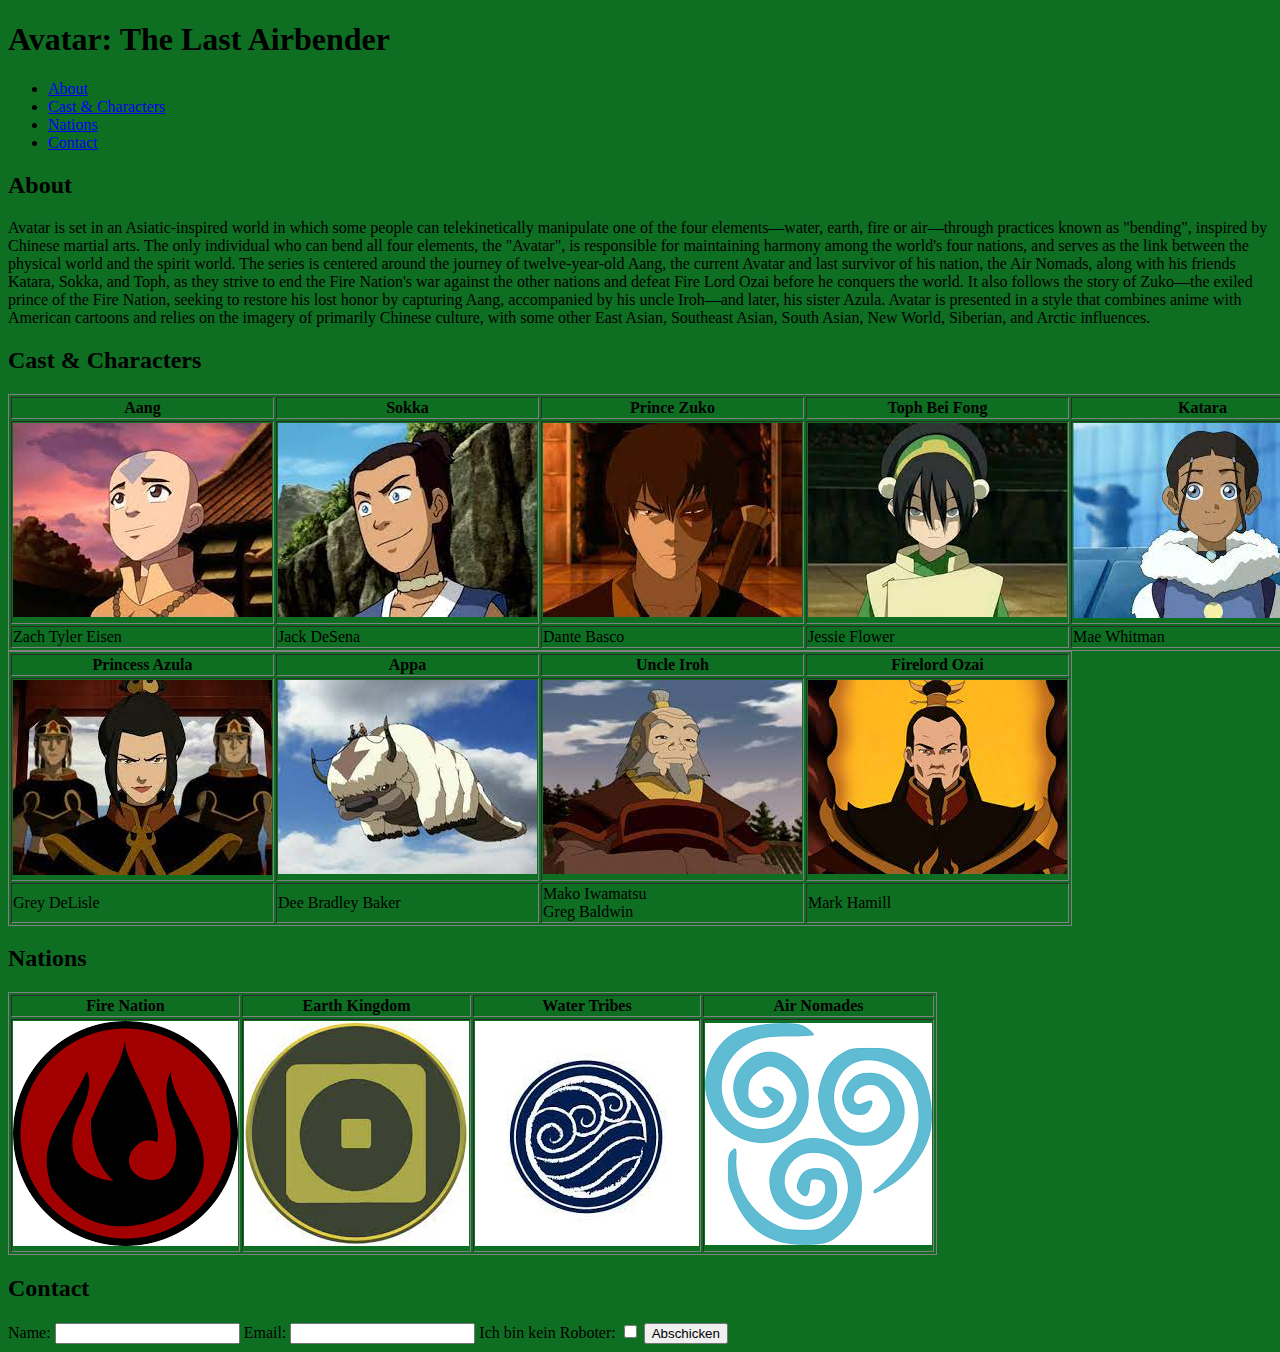
==== Eigen Seite.html @ f999af10 "Abgabe_Blauensteiner_3AAIF" ====
<!DOCTYPE html>
<html lang="en">
<head>
    <meta charset="UTF-8">
    <meta name="viewport" content="width=device-width, initial-scale=1.0">
    <title>A:TLA Infosite</title>
</head>
<body bgcolor="|E4F6F8|228">
    <h1>Avatar: The Last Airbender</h1>
    <nav>
        <ul>
            <li><a href="#about">About</a></li>
            <li><a href="#cast & characters">Cast & Characters</a></li>
            <li><a href="#nations">Nations</a></li>
            <li><a href="#contact">Contact</a></li>
        </ul>
    </nav>

    <section>
        <a name="about"></a>
        <h2>About</h2>
        <p>Avatar is set in an Asiatic-inspired world in which some people can telekinetically manipulate one of the four elements—water, earth, fire or air—through practices known as "bending", inspired by Chinese martial arts. The only individual who can bend all four elements, the "Avatar", is responsible for maintaining harmony among the world's four nations, and serves as the link between the physical world and the spirit world. The series is centered around the journey of twelve-year-old Aang, the current Avatar and last survivor of his nation, the Air Nomads, along with his friends Katara, Sokka, and Toph, as they strive to end the Fire Nation's war against the other nations and defeat Fire Lord Ozai before he conquers the world. It also follows the story of Zuko—the exiled prince of the Fire Nation, seeking to restore his lost honor by capturing Aang, accompanied by his uncle Iroh—and later, his sister Azula. Avatar is presented in a style that combines anime with American cartoons and relies on the imagery of primarily Chinese culture, with some other East Asian, Southeast Asian, South Asian, New World, Siberian, and Arctic influences.</p>
    </section>
    <section>
        <a name="cast & characters"></a>
        <h2>Cast & Characters</h2>
        <table border=2 frame=box>
           <thead>
                <tr>
                    <th>Aang</th>
                    <th>Sokka</th>
                    <th>Prince Zuko</th>
                    <th>Toph Bei Fong</th>
                    <th>Katara</th>
                </tr>
           </thead>
           <body>
            <tr>
                <td><img src="[data-uri]"></td>
                <td><img src="[data-uri]"></td>
                <td><img src="[data-uri]"></td>
                <td><img src="[data-uri]"></td>
                <td><img src="[data-uri]"></td>
             </tr>
             <tr>
                <td>Zach Tyler Eisen</td>
                <td>Jack DeSena</td>
                <td>Dante Basco</td>
                <td>Jessie Flower</td>
                <td>Mae Whitman</td>
             </tr>
           </body>
        </table>
        <table border=2 frame=box>
            <thaed>
                <tr>
                    <th>Princess Azula</th>
                    <th>Appa</th>
                    <th>Uncle Iroh</th>
                    <th>Firelord Ozai</th>
                </tr>
            </thaed>
            <tbody>
                <tr>
                    <td><img src="[data-uri]"></td>
                    <td><img src="[data-uri]"></td>
                    <td><img src="[data-uri]"></td>
                    <td><img src="[data-uri]"></td>
                </tr>
                <tr>
                    <td>Grey DeLisle</td>
                    <td>Dee Bradley Baker</td>
                    <td>Mako Iwamatsu<br>Greg Baldwin</td>
                    <td>Mark Hamill</td>
                </tr>
            </tbody>
        </table>
    </section>
    <section>
        <a name="nations"></a>
        <h2>Nations</h2>
            <table border=2 frame=box>
                <thead>
                    <tr>
                        <th>Fire Nation</th>
                        <th>Earth Kingdom</th>
                        <th>Water Tribes</th>
                        <th>Air Nomades</th>
                    </tr>
                </thead>
                <tbody>
                    <tr>
                        <td><img src="[data-uri]"></td>
                        <td><img src="[data-uri]"></td>
                        <td><img src="[data-uri]"></td>
                        <td><img src="[data-uri]"></td>
                    </tr>
                </tbody>
            </table>
    </section>
    <Section>
        <a name="contact"></a>
        <h2>Contact</h2>
        <form>
            Name: <input type="text">

            Email: <input type="text">

            Ich bin kein Roboter: <input type="checkbox">

            <button>Abschicken</button>
        </form>
    </Section>
</body>
</html>
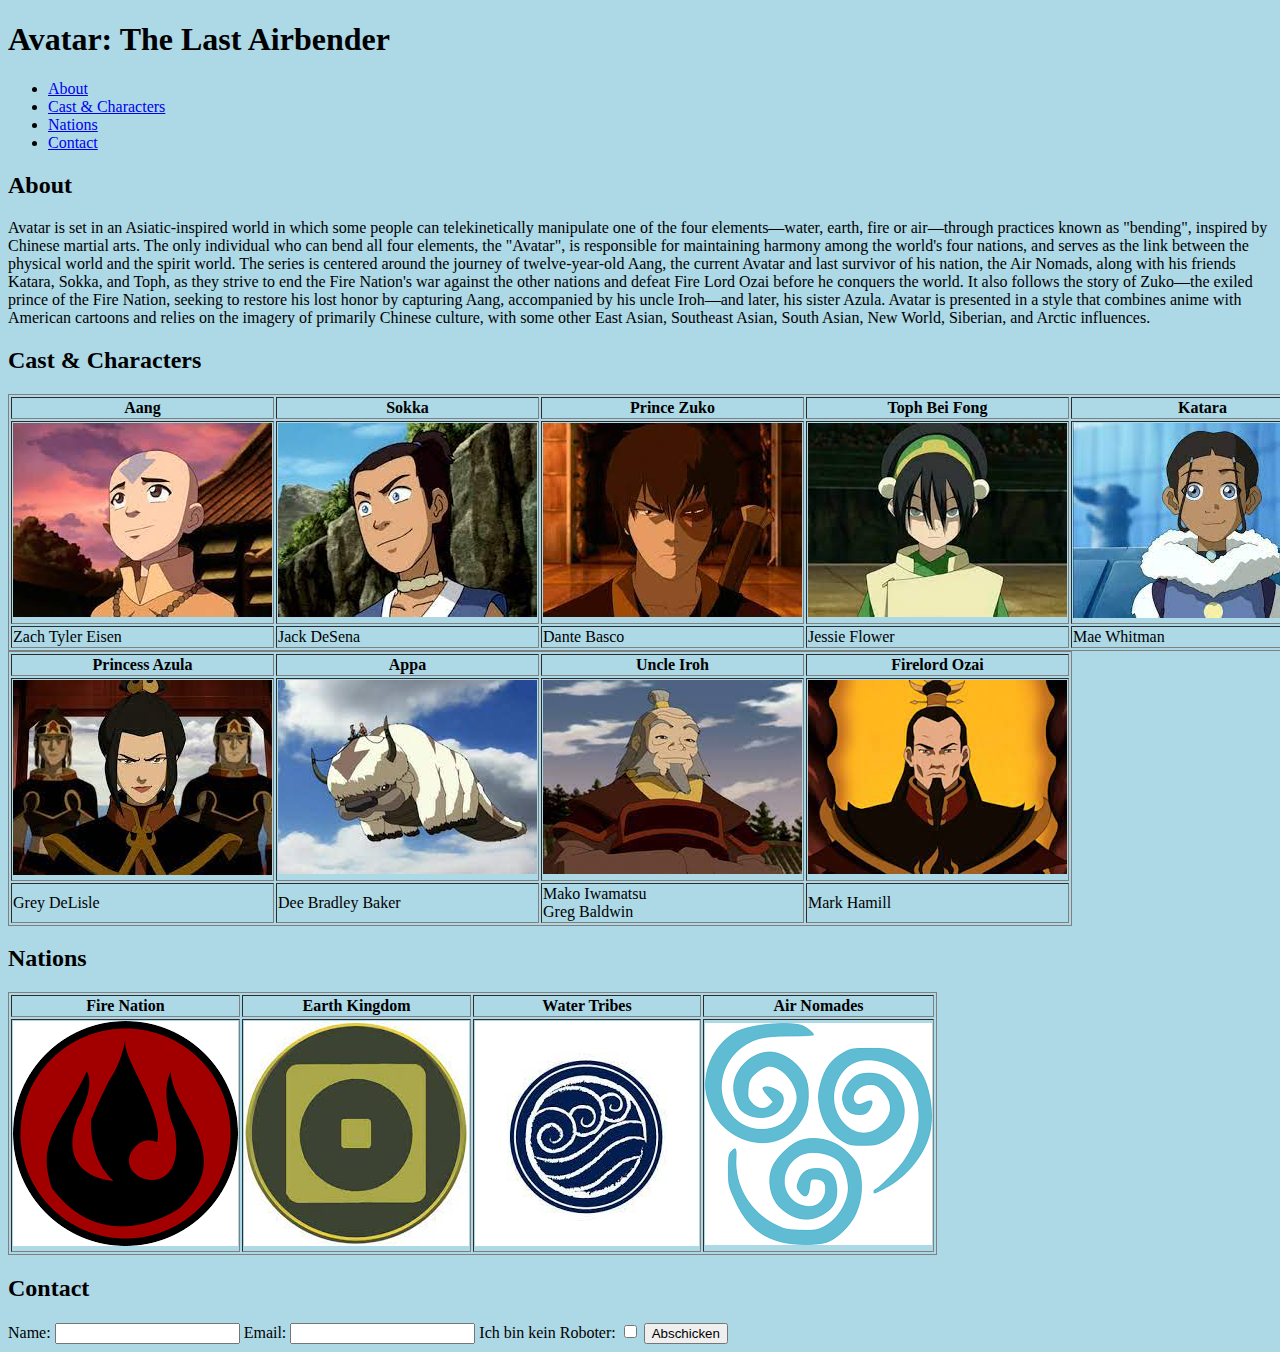
==== commit 354f86c4: "farbänderung" ====
--- a/Eigen Seite.html
+++ b/Eigen Seite.html
@@ -5,7 +5,7 @@
     <meta name="viewport" content="width=device-width, initial-scale=1.0">
     <title>A:TLA Infosite</title>
 </head>
-<body bgcolor="|E4F6F8|228">
+<body style="background-color: lightblue;">
     <h1>Avatar: The Last Airbender</h1>
     <nav>
         <ul>
